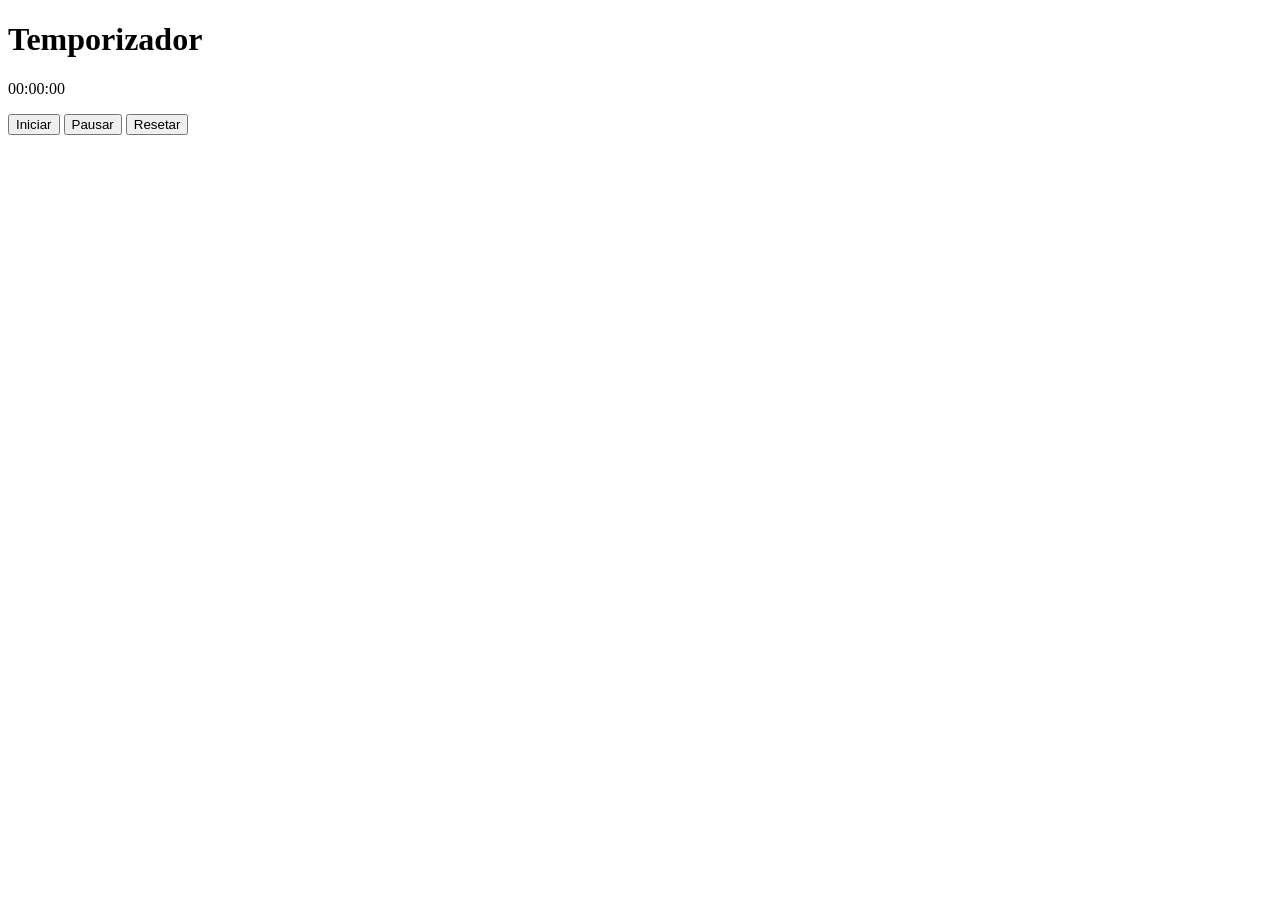
==== html/headers/tempo.html @ 756ba95e "Adição das demais headers" ====
<!DOCTYPE html>
<html lang="pt-br">
<head>
    <meta charset="UTF-8">
    <meta name="viewport" content="width=device-width, initial-scale=1.0">
    <title>Temporizador</title>
</head>
<body>
    <div class="container">
        <h1>Temporizador</h1>
        <p id="tempo">00:00:00</p>
        <button id="iniciar">Iniciar</button>
        <button id="pausar">Pausar</button>
        <button id="resetar">Resetar</button>
    </div>

    <script src="script.js"></script>
</body>
</html>
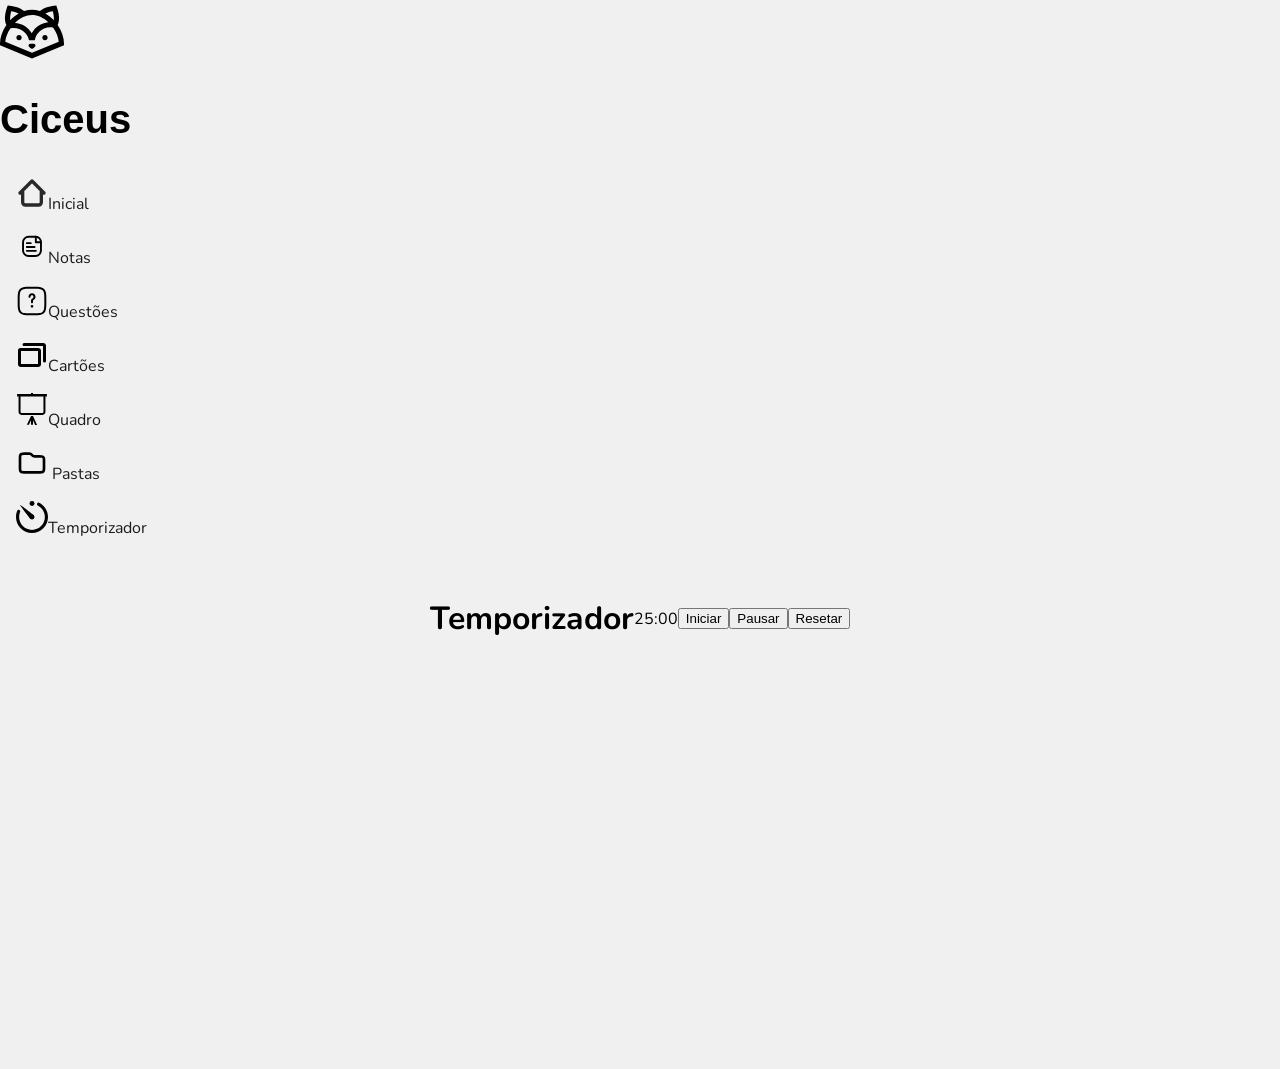
==== commit eb3f539d: "Primeiro esboço do sistema" ====
--- a/html/headers/tempo.html
+++ b/html/headers/tempo.html
@@ -4,16 +4,40 @@
     <meta charset="UTF-8">
     <meta name="viewport" content="width=device-width, initial-scale=1.0">
     <title>Temporizador</title>
+    <link rel="stylesheet" href="../../css/headers/tempo.css">
 </head>
 <body>
+
+
+        <svg fill="#000000" height="64px" width="64px" version="1.1" id="Layer_1" xmlns="http://www.w3.org/2000/svg" xmlns:xlink="http://www.w3.org/1999/xlink" viewBox="0 0 512 512" xml:space="preserve"><g id="SVGRepo_bgCarrier" stroke-width="0"></g><g id="SVGRepo_tracerCarrier" stroke-linecap="round" stroke-linejoin="round"></g><g id="SVGRepo_iconCarrier"> <g> <g> <path d="M460.994,200.379c11.845-22.438,14.678-52.681,8.38-90.043c-4.739-28.113-13.077-50.284-13.43-51.214l-5.564-14.676 l-15.64,1.357c-0.988,0.084-24.503,2.192-51.819,10.261c-27.22,8.041-48.625,19.048-63.996,32.834 c-20.823-6.88-42.001-10.493-62.926-10.493c-20.926,0-42.103,3.613-62.926,10.492c-15.371-13.787-36.775-24.792-63.996-32.834 c-27.316-8.069-50.831-10.176-51.819-10.261l-15.638-1.358l-5.564,14.678c-0.353,0.93-8.69,23.1-13.43,51.214 c-6.298,37.362-3.465,67.606,8.38,90.043C18.64,247.221,0,300.363,0,348.243v13.901l256,105.411l256-105.411v-13.901 C512,300.363,493.36,247.221,460.994,200.379z M422.144,89.39c5.543,19.659,11.341,49.214,7.903,72.711 c-20.584-21.867-43.329-39.878-67.203-53.516C381.462,98.451,404.874,92.434,422.144,89.39z M256,119.919 c44.278,0,90.657,20.589,130.26,57.192c-57.491,5.184-106.619,39.792-132.178,88.611c-27.53-46.995-77.489-79.324-135.081-82.173 C160.019,142.923,209.185,119.919,256,119.919z M89.802,89.46c7.799,1.38,17.728,3.488,28.188,6.616 c12.011,3.59,22.428,7.805,31.123,12.533c-23.884,13.648-46.635,31.672-67.221,53.552C78.369,138.741,84.129,109.392,89.802,89.46 z M256,422.662l-213.88-88.07c3.028-34.691,17.289-72.182,40.192-106.486c9.255-2.156,18.783-3.252,28.392-3.252 c59.162,0,108.818,41.469,121.437,96.865h46.357c9.912-58.826,61.202-103.784,122.801-103.784c7.674,0,15.316,0.708,22.798,2.089 c26.174,36.434,42.52,77.129,45.787,114.568L256,422.662z"></path> </g> </g> <g> <g> <circle cx="359.784" cy="300.959" r="20.757"></circle> </g> </g> <g> <g> <circle cx="152.216" cy="300.959" r="20.757"></circle> </g> </g> <g> <g> <path d="M269.838,349.394H256h-13.838c-7.643,0-13.838,6.195-13.838,13.838c0,13.838,27.676,27.676,27.676,27.676 s27.676-13.838,27.676-27.676C283.676,355.59,277.48,349.394,269.838,349.394z"></path> </g> </g> </g></svg>
+    <div class = "titulo">
+        <h1>Ciceus</h1>
+    </div>
+
+    <!-- navbar -->
+    <div class="navbar">
+        <ul> 
+            <!-- <li><a href="#"><svg width="32px" height="32px" viewBox="0 -0.5 25 25" fill="none" xmlns="http://www.w3.org/2000/svg"><g id="SVGRepo_bgCarrier" stroke-width="0"></g><g id="SVGRepo_tracerCarrier" stroke-linecap="round" stroke-linejoin="round"></g><g id="SVGRepo_iconCarrier"> <path fill-rule="evenodd" clip-rule="evenodd" d="M18.867 15.8321L18.873 10.0391L14.75 5.92908C13.5057 4.69031 11.4942 4.69031 10.25 5.92908L6.13599 10.0291V15.8291C6.1393 17.5833 7.56377 19.0028 9.31799 19.0001H15.685C17.438 19.0029 18.862 17.5851 18.867 15.8321Z" stroke="#000000" stroke-width="1.5" stroke-linecap="round" stroke-linejoin="round"></path> <path d="M19.624 6.01807C19.624 5.60385 19.2882 5.26807 18.874 5.26807C18.4598 5.26807 18.124 5.60385 18.124 6.01807H19.624ZM18.874 10.0391H18.124C18.124 10.2384 18.2033 10.4295 18.3445 10.5702L18.874 10.0391ZM19.9705 12.1912C20.2638 12.4837 20.7387 12.4829 21.0311 12.1896C21.3236 11.8962 21.3229 11.4214 21.0295 11.1289L19.9705 12.1912ZM6.66552 10.5602C6.95886 10.2678 6.95959 9.79289 6.66714 9.49955C6.3747 9.20621 5.89982 9.20548 5.60648 9.49793L6.66552 10.5602ZM3.97048 11.1289C3.67714 11.4214 3.67641 11.8962 3.96886 12.1896C4.2613 12.4829 4.73618 12.4837 5.02952 12.1912L3.97048 11.1289ZM13.75 19.0001C13.75 19.4143 14.0858 19.7501 14.5 19.7501C14.9142 19.7501 15.25 19.4143 15.25 19.0001H13.75ZM9.75 19.0001C9.75 19.4143 10.0858 19.7501 10.5 19.7501C10.9142 19.7501 11.25 19.4143 11.25 19.0001H9.75ZM18.124 6.01807V10.0391H19.624V6.01807H18.124ZM18.3445 10.5702L19.9705 12.1912L21.0295 11.1289L19.4035 9.50792L18.3445 10.5702ZM5.60648 9.49793L3.97048 11.1289L5.02952 12.1912L6.66552 10.5602L5.60648 9.49793ZM15.25 19.0001V17.2201H13.75V19.0001H15.25ZM15.25 17.2201C15.25 15.7013 14.0188 14.4701 12.5 14.4701V15.9701C13.1904 15.9701 13.75 16.5297 13.75 17.2201H15.25ZM12.5 14.4701C10.9812 14.4701 9.75 15.7013 9.75 17.2201H11.25C11.25 16.5297 11.8096 15.9701 12.5 15.9701V14.4701ZM9.75 17.2201V19.0001H11.25V17.2201H9.75Z" fill="#000000"></path> </g></svg>Inicial</a></li> -->
+            <li><a href="#"><svg width="32px" height="32px" viewBox="0 0 24 24" fill="none" xmlns="http://www.w3.org/2000/svg"><g id="SVGRepo_bgCarrier" stroke-width="0"></g><g id="SVGRepo_tracerCarrier" stroke-linecap="round" stroke-linejoin="round"></g><g id="SVGRepo_iconCarrier"> <g clip-path="url(#clip0_429_11177)"> <path d="M19 10V19C19 20.1046 18.1046 21 17 21H7C5.89543 21 5 20.1046 5 19V10M21 12L12 3L3 12" stroke="#292929" stroke-width="2.5" stroke-linecap="round" stroke-linejoin="round"></path> </g> <defs> <clipPath id="clip0_429_11177"> <rect width="24" height="24" fill="white"></rect> </clipPath> </defs> </g></svg>Inicial</a></li>
+            <li><a href="headers/nota.html"><svg width="32px" height="32px" viewBox="0 -0.5 25 25" fill="none" xmlns="http://www.w3.org/2000/svg"><g id="SVGRepo_bgCarrier" stroke-width="0"></g><g id="SVGRepo_tracerCarrier" stroke-linecap="round" stroke-linejoin="round"></g><g id="SVGRepo_iconCarrier"> <path fill-rule="evenodd" clip-rule="evenodd" d="M9.808 4.00001H15.329C15.3863 4.00001 15.4433 4.00367 15.5 4.01101C17.7473 4.16817 19.4924 6.0332 19.5 8.28601V14.715C19.4917 17.0871 17.5641 19.0044 15.192 19H9.808C7.43551 19.0044 5.50772 17.0865 5.5 14.714V8.28601C5.50772 5.91353 7.43551 3.99558 9.808 4.00001Z" stroke="#000000" stroke-width="1.5" stroke-linecap="round" stroke-linejoin="round"></path> <path d="M19.5 9.03599C19.9142 9.03599 20.25 8.7002 20.25 8.28599C20.25 7.87177 19.9142 7.53599 19.5 7.53599V9.03599ZM15.5 8.28599H14.75C14.75 8.7002 15.0858 9.03599 15.5 9.03599V8.28599ZM16.25 4.01099C16.25 3.59677 15.9142 3.26099 15.5 3.26099C15.0858 3.26099 14.75 3.59677 14.75 4.01099H16.25ZM14.5 12.75C14.9142 12.75 15.25 12.4142 15.25 12C15.25 11.5858 14.9142 11.25 14.5 11.25V12.75ZM8.5 11.25C8.08579 11.25 7.75 11.5858 7.75 12C7.75 12.4142 8.08579 12.75 8.5 12.75V11.25ZM11.5 9.74999C11.9142 9.74999 12.25 9.4142 12.25 8.99999C12.25 8.58577 11.9142 8.24999 11.5 8.24999V9.74999ZM8.5 8.24999C8.08579 8.24999 7.75 8.58577 7.75 8.99999C7.75 9.4142 8.08579 9.74999 8.5 9.74999V8.24999ZM15.5 15.75C15.9142 15.75 16.25 15.4142 16.25 15C16.25 14.5858 15.9142 14.25 15.5 14.25V15.75ZM8.5 14.25C8.08579 14.25 7.75 14.5858 7.75 15C7.75 15.4142 8.08579 15.75 8.5 15.75V14.25ZM19.5 7.53599H15.5V9.03599H19.5V7.53599ZM16.25 8.28599V4.01099H14.75V8.28599H16.25ZM14.5 11.25H8.5V12.75H14.5V11.25ZM11.5 8.24999H8.5V9.74999H11.5V8.24999ZM15.5 14.25H8.5V15.75H15.5V14.25Z" fill="#000000"></path> </g></svg>Notas</a></li>
+            <li><a href="headers/questao.html"><svg width="32px" height="32px" viewBox="0 0 24 24" fill="none" xmlns="http://www.w3.org/2000/svg"><g id="SVGRepo_bgCarrier" stroke-width="0"></g><g id="SVGRepo_tracerCarrier" stroke-linecap="round" stroke-linejoin="round"></g><g id="SVGRepo_iconCarrier"> <path d="M12 7.75C11.3787 7.75 10.875 8.25368 10.875 8.875C10.875 9.28921 10.5392 9.625 10.125 9.625C9.71079 9.625 9.375 9.28921 9.375 8.875C9.375 7.42525 10.5503 6.25 12 6.25C13.4497 6.25 14.625 7.42525 14.625 8.875C14.625 9.83834 14.1056 10.6796 13.3353 11.1354C13.1385 11.2518 12.9761 11.3789 12.8703 11.5036C12.7675 11.6246 12.75 11.7036 12.75 11.75V13C12.75 13.4142 12.4142 13.75 12 13.75C11.5858 13.75 11.25 13.4142 11.25 13V11.75C11.25 11.2441 11.4715 10.8336 11.7266 10.533C11.9786 10.236 12.2929 10.0092 12.5715 9.84439C12.9044 9.64739 13.125 9.28655 13.125 8.875C13.125 8.25368 12.6213 7.75 12 7.75Z" fill="#000000"></path> <path d="M12 17C12.5523 17 13 16.5523 13 16C13 15.4477 12.5523 15 12 15C11.4477 15 11 15.4477 11 16C11 16.5523 11.4477 17 12 17Z" fill="#000000"></path> <path fill-rule="evenodd" clip-rule="evenodd" d="M11.9426 1.25H12.0574C14.3658 1.24999 16.1748 1.24998 17.5863 1.43975C19.031 1.63399 20.1711 2.03933 21.0659 2.93414C21.9607 3.82895 22.366 4.96897 22.5603 6.41371C22.75 7.82519 22.75 9.63423 22.75 11.9426V12.0574C22.75 14.3658 22.75 16.1748 22.5603 17.5863C22.366 19.031 21.9607 20.1711 21.0659 21.0659C20.1711 21.9607 19.031 22.366 17.5863 22.5603C16.1748 22.75 14.3658 22.75 12.0574 22.75H11.9426C9.63423 22.75 7.82519 22.75 6.41371 22.5603C4.96897 22.366 3.82895 21.9607 2.93414 21.0659C2.03933 20.1711 1.63399 19.031 1.43975 17.5863C1.24998 16.1748 1.24999 14.3658 1.25 12.0574V11.9426C1.24999 9.63424 1.24998 7.82519 1.43975 6.41371C1.63399 4.96897 2.03933 3.82895 2.93414 2.93414C3.82895 2.03933 4.96897 1.63399 6.41371 1.43975C7.82519 1.24998 9.63424 1.24999 11.9426 1.25ZM6.61358 2.92637C5.33517 3.09825 4.56445 3.42514 3.9948 3.9948C3.42514 4.56445 3.09825 5.33517 2.92637 6.61358C2.75159 7.91356 2.75 9.62177 2.75 12C2.75 14.3782 2.75159 16.0864 2.92637 17.3864C3.09825 18.6648 3.42514 19.4355 3.9948 20.0052C4.56445 20.5749 5.33517 20.9018 6.61358 21.0736C7.91356 21.2484 9.62177 21.25 12 21.25C14.3782 21.25 16.0864 21.2484 17.3864 21.0736C18.6648 20.9018 19.4355 20.5749 20.0052 20.0052C20.5749 19.4355 20.9018 18.6648 21.0736 17.3864C21.2484 16.0864 21.25 14.3782 21.25 12C21.25 9.62177 21.2484 7.91356 21.0736 6.61358C20.9018 5.33517 20.5749 4.56445 20.0052 3.9948C19.4355 3.42514 18.6648 3.09825 17.3864 2.92637C16.0864 2.75159 14.3782 2.75 12 2.75C9.62177 2.75 7.91356 2.75159 6.61358 2.92637Z" fill="#000000"></path> </g></svg>Questões</a></li>
+            <li><a href="headers/cartoes.html"><svg fill="#000000" width="32px" height="32px" viewBox="0 0 256 256" id="Flat" xmlns="http://www.w3.org/2000/svg"><g id="SVGRepo_bgCarrier" stroke-width="0"></g><g id="SVGRepo_tracerCarrier" stroke-linecap="round" stroke-linejoin="round"></g><g id="SVGRepo_iconCarrier"> <path d="M180.00781,72h-144a20.02229,20.02229,0,0,0-20,20V204a20.02229,20.02229,0,0,0,20,20h144a20.02229,20.02229,0,0,0,20-20V92A20.02229,20.02229,0,0,0,180.00781,72Zm-4,128h-136V96h136Zm64-148V176a12,12,0,0,1-24,0V56h-152a12,12,0,0,1,0-24h156A20.02229,20.02229,0,0,1,240.00781,52Z"></path> </g></svg>Cartões</a></li>
+            <li><a href="headers/quadro.html"><svg height="32px" width="32px" version="1.1" id="_x32_" xmlns="http://www.w3.org/2000/svg" xmlns:xlink="http://www.w3.org/1999/xlink" viewBox="0 0 512 512" xml:space="preserve" fill="#000000"><g id="SVGRepo_bgCarrier" stroke-width="0"></g><g id="SVGRepo_tracerCarrier" stroke-linecap="round" stroke-linejoin="round"></g><g id="SVGRepo_iconCarrier"> <style type="text/css"> .st0{fill:#000000;} </style> <g> <path class="st0" d="M271.934,15.934V0h-31.868v15.934H16.992v39.834h23.901v249.612c0,24.944,20.22,45.164,45.164,45.164h339.886 c24.944,0,45.164-20.22,45.164-45.164V55.768h23.901V15.934H271.934z M425.943,318.677H86.057c-7.329,0-13.296-5.967-13.296-13.296 V55.768h366.478v249.612C439.239,312.71,433.271,318.677,425.943,318.677z"></path> <polygon class="st0" points="240.066,366.478 174.447,509.883 206.315,509.883 240.066,436.127 240.066,509.883 271.934,509.883 271.934,436.796 305.699,511.308 337.552,512 271.934,366.478 "></polygon> </g> </g></svg>Quadro</a></li>
+            <li> <a href="headers/pasta.html"> <svg width="32px" height="32px" viewBox="0 0 24 24" fill="none" xmlns="http://www.w3.org/2000/svg"><g id="SVGRepo_bgCarrier" stroke-width="0"></g><g id="SVGRepo_tracerCarrier" stroke-linecap="round" stroke-linejoin="round"></g><g id="SVGRepo_iconCarrier"> <path d="M3 8.2C3 7.07989 3 6.51984 3.21799 6.09202C3.40973 5.71569 3.71569 5.40973 4.09202 5.21799C4.51984 5 5.0799 5 6.2 5H9.67452C10.1637 5 10.4083 5 10.6385 5.05526C10.8425 5.10425 11.0376 5.18506 11.2166 5.29472C11.4184 5.4184 11.5914 5.59135 11.9373 5.93726L12.0627 6.06274C12.4086 6.40865 12.5816 6.5816 12.7834 6.70528C12.9624 6.81494 13.1575 6.89575 13.3615 6.94474C13.5917 7 13.8363 7 14.3255 7H17.8C18.9201 7 19.4802 7 19.908 7.21799C20.2843 7.40973 20.5903 7.71569 20.782 8.09202C21 8.51984 21 9.0799 21 10.2V15.8C21 16.9201 21 17.4802 20.782 17.908C20.5903 18.2843 20.2843 18.5903 19.908 18.782C19.4802 19 18.9201 19 17.8 19H6.2C5.07989 19 4.51984 19 4.09202 18.782C3.71569 18.5903 3.40973 18.2843 3.21799 17.908C3 17.4802 3 16.9201 3 15.8V8.2Z" stroke="#000000" stroke-width="2" stroke-linecap="round" stroke-linejoin="round"></path> </g></svg> Pastas </a></li>
+            <li><a href="headers/tempo.html"><svg height="32px" width="32px" version="1.1" id="Capa_1" xmlns="http://www.w3.org/2000/svg" xmlns:xlink="http://www.w3.org/1999/xlink" viewBox="0 0 26.001 26.001" xml:space="preserve" fill="#000000"><g id="SVGRepo_bgCarrier" stroke-width="0"></g><g id="SVGRepo_tracerCarrier" stroke-linecap="round" stroke-linejoin="round"></g><g id="SVGRepo_iconCarrier"> <g> <g> <path style="fill:#030104;" d="M11.002,12.998C11,14.102,11.894,14.999,12.998,15c1.104,0,2-0.895,2.002-1.997 c0.002-1.106-0.893-2.001-1.996-2.001C11.898,11,11.002,11.892,11.002,12.998z"></path> </g> <g> <path style="fill:#030104;" d="M13.573,13.539c0,0,0.001-0.002,0.001-0.004c0.39-0.39,1.101-1.715,0.72-2.053 c0,0-10.61-8.467-10.929-8.148s8.116,10.96,8.116,10.96C11.822,14.673,13.184,13.927,13.573,13.539z"></path> </g> <circle style="fill:#030104;" cx="13" cy="2.001" r="2.001"></circle> <path style="fill:#030104;" d="M17.288,1.798c-0.688,1.154,0.396,1.861,0.723,2.04c3.244,1.776,5.453,5.21,5.453,9.163 c0,5.77-4.693,10.463-10.463,10.463S2.536,18.771,2.536,13.001c0-1.326,0.253-2.594,0.707-3.76C3.303,9.09,3.872,8.086,2.757,7.384 c-0.764-0.48-1.512,0.062-1.662,0.404C0.392,9.384,0,11.146,0,13.001c0,7.18,5.82,13,13,13s13-5.82,13-13 c0-5.113-2.959-9.528-7.253-11.646C18.657,1.31,17.768,0.991,17.288,1.798z"></path> </g> </g></svg>Temporizador</a></li>
+            
+        </ul>
+    </div>  
+    <!-- fim da navbar -->
+
     <div class="container">
         <h1>Temporizador</h1>
-        <p id="tempo">00:00:00</p>
+        <p id="tempo">25:00</p>
         <button id="iniciar">Iniciar</button>
         <button id="pausar">Pausar</button>
         <button id="resetar">Resetar</button>
     </div>
 
-    <script src="script.js"></script>
+    <script src="../../js/headers/timer.js"></script>
 </body>
 </html>
--- a/css/headers/tempo.css
+++ b/css/headers/tempo.css
@@ -0,0 +1,53 @@
+@import url('https://fonts.googleapis.com/css2?family=Nunito:ital,wght@0,200..1000;1,200..1000&display=swap');
+
+body {
+    font-family: 'Nunito', sans-serif;
+    background-color: #f0f0f0;
+    margin: 0;
+    padding: 0;
+}
+
+.titulo{
+    font-family: 'SN Pro', sans-serif;
+    font-size: 20px;
+    font-weight: 900;
+}
+
+ul{ 
+    list-style-type: none;
+    margin: 0;
+    padding: 0; 
+    width: 250px; 
+    position: fixed;
+    height: 100%;
+    overflow: auto;
+
+}
+
+li a{ 
+    display: block;
+    color: #1c1c1c;
+    padding: 8px 16px;
+    text-decoration: none;
+
+}
+
+li a:hover{ 
+    background-color: #a27b5b;
+    border-radius: 25px;
+    transition: 0.35s ease;
+    color: white; 
+}
+
+.conteudos{
+    margin-left: 260px;
+    padding: 1px 16px;
+    height: 1000px;
+}
+
+.container{
+    display: flex;
+    justify-content: center;
+    align-items: center;
+    height: 100vh;
+}
